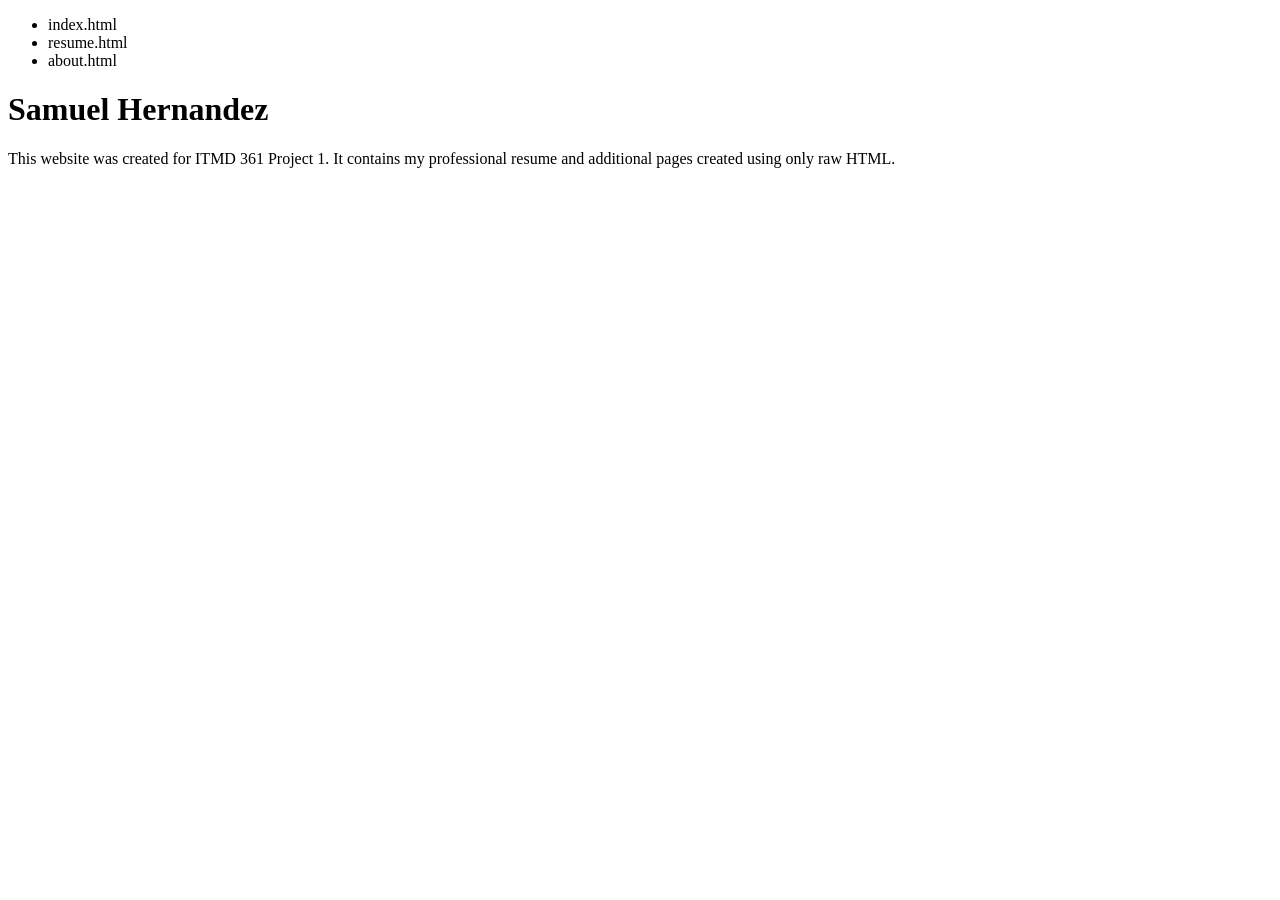
==== index.html @ 1ca79230 "Create index.html" ====
<!DOCTYPE html>
<html lang="en">
  <head>
    <meta charset="UTF-8">
    <title>Samuel Hernandez – ITMD 361 Project 1</title>
  </head>
  <body>

    <ul>
      <li>index.html</li>
      <li>resume.html</li>
      <li>about.html</li>
    </ul>

    <h1>Samuel Hernandez</h1>

    <p>
      This website was created for ITMD 361 Project 1. It contains my professional
      resume and additional pages created using only raw HTML.
    </p>

  </body>
</html>
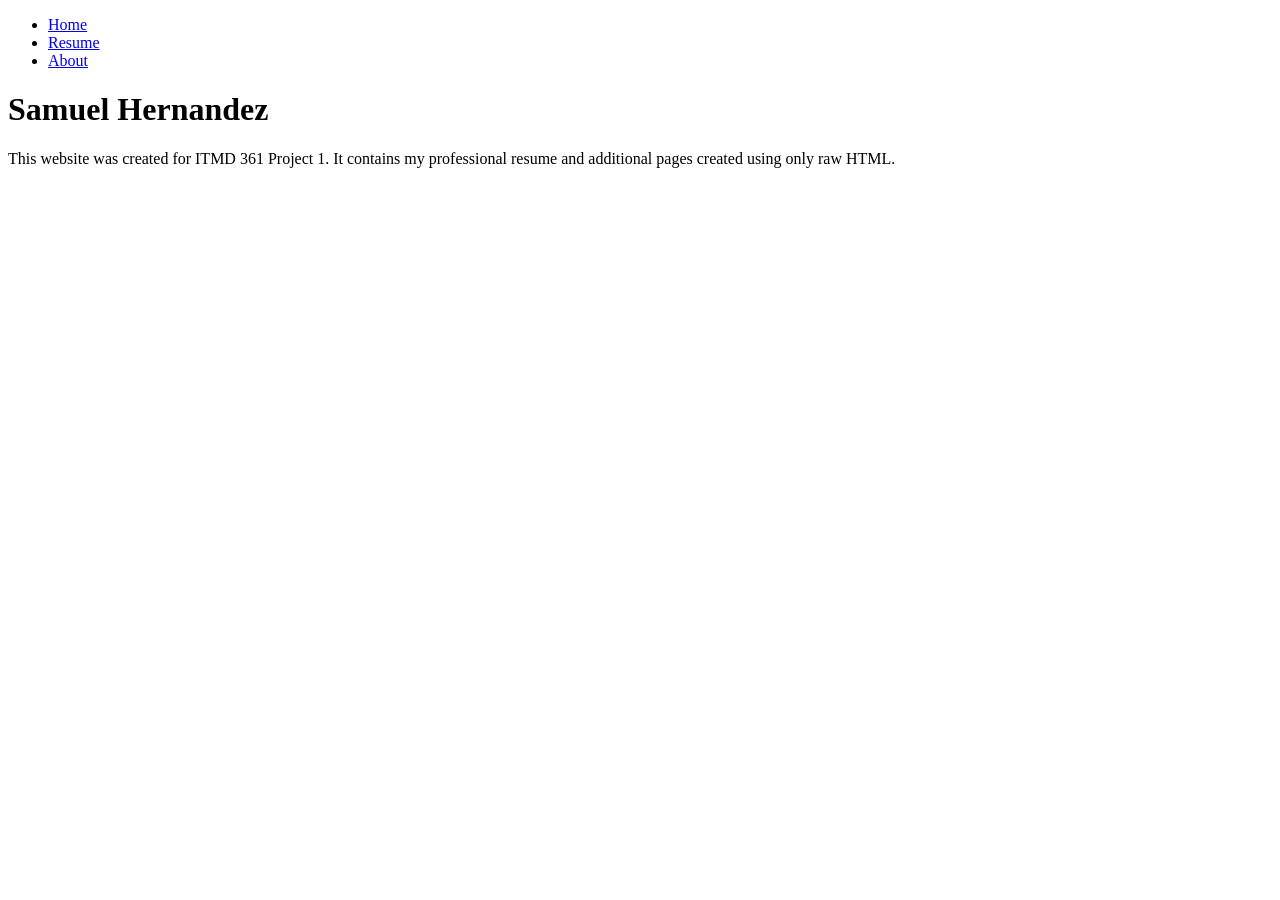
==== commit e73e06f0: "Update index.html" ====
--- a/index.html
+++ b/index.html
@@ -7,10 +7,11 @@
   <body>
 
     <ul>
-      <li>index.html</li>
-      <li>resume.html</li>
-      <li>about.html</li>
-    </ul>
+  <li><a href="index.html">Home</a></li>
+  <li><a href="resume.html">Resume</a></li>
+  <li><a href="about.html">About</a></li>
+</ul>
+
 
     <h1>Samuel Hernandez</h1>
 
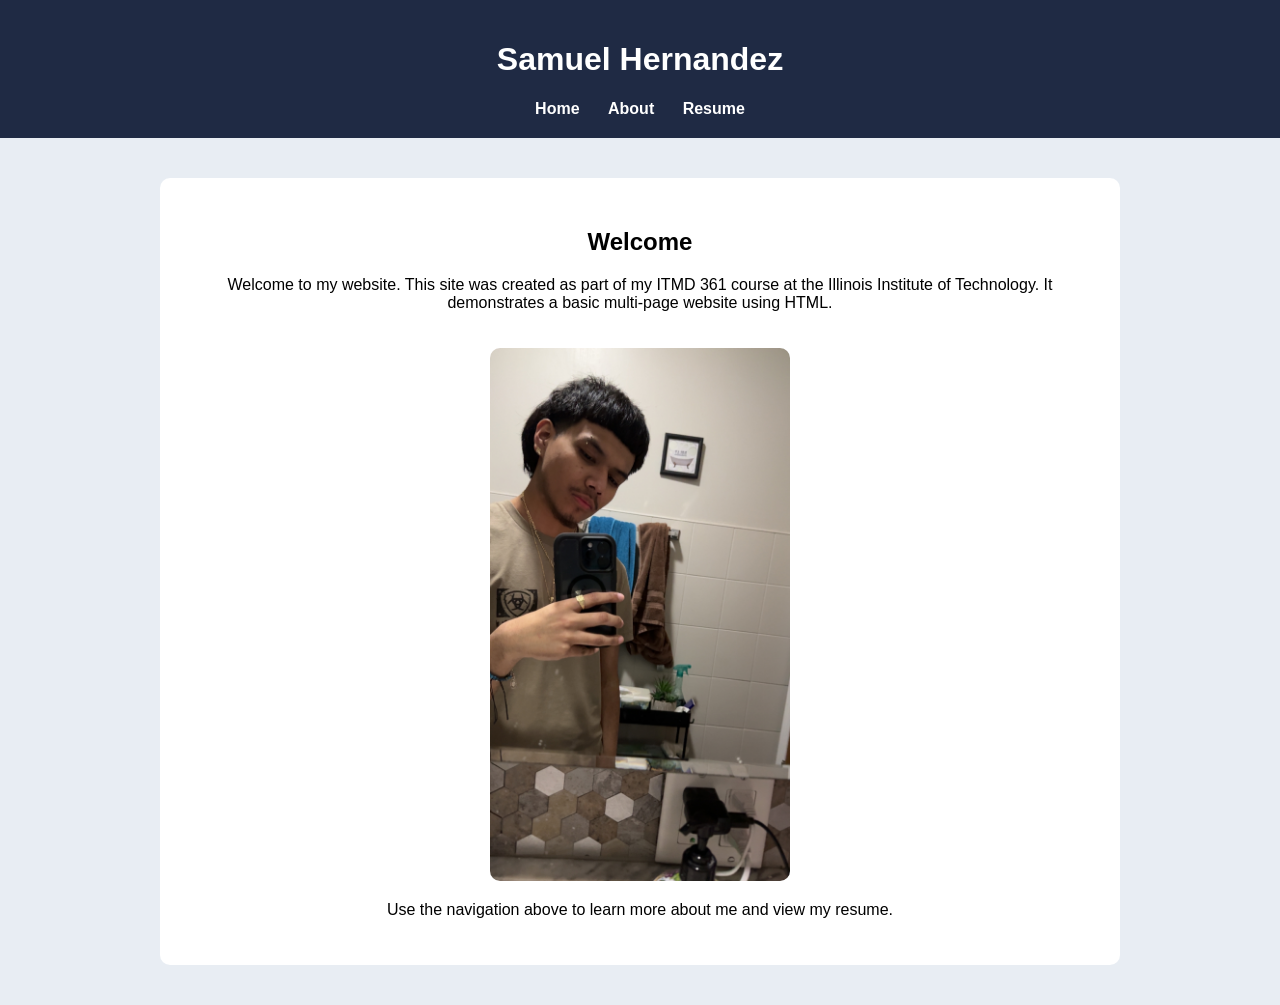
==== commit 26e3fb48: "Update index.html" ====
--- a/index.html
+++ b/index.html
@@ -1,24 +1,85 @@
 <!DOCTYPE html>
 <html lang="en">
-  <head>
-    <meta charset="UTF-8">
-    <title>Samuel Hernandez – ITMD 361 Project 1</title>
-  </head>
-  <body>
 
-    <ul>
-  <li><a href="index.html">Home</a></li>
-  <li><a href="resume.html">Resume</a></li>
-  <li><a href="about.html">About</a></li>
-</ul>
+<head>
+<meta charset="UTF-8">
+<meta name="viewport" content="width=device-width, initial-scale=1.0">
+<title>Samuel Hernandez</title>
 
+<style>
 
-    <h1>Samuel Hernandez</h1>
+body{
+font-family: Arial, sans-serif;
+background-color:#e8edf3;
+margin:0;
+}
 
-    <p>
-      This website was created for ITMD 361 Project 1. It contains my professional
-      resume and additional pages created using only raw HTML.
-    </p>
+header{
+background:#1f2a44;
+color:white;
+padding:20px;
+text-align:center;
+}
 
-  </body>
+nav a{
+color:white;
+text-decoration:none;
+margin:0 12px;
+font-weight:bold;
+}
+
+nav a:hover{
+text-decoration:underline;
+}
+
+main{
+max-width:900px;
+margin:40px auto;
+background:white;
+padding:30px;
+border-radius:10px;
+text-align:center;
+}
+
+img{
+border-radius:10px;
+margin-top:20px;
+}
+
+</style>
+
+</head>
+
+<body>
+
+<header>
+
+<h1>Samuel Hernandez</h1>
+
+<nav>
+<a href="index.html">Home</a>
+<a href="about.html">About</a>
+<a href="resume.html">Resume</a>
+</nav>
+
+</header>
+
+<main>
+
+<h2>Welcome</h2>
+
+<p>
+Welcome to my website. This site was created as part of my ITMD 361 course at the Illinois Institute of Technology.
+It demonstrates a basic multi-page website using HTML.
+</p>
+
+<img src="profile.jpg" width="300">
+
+<p>
+Use the navigation above to learn more about me and view my resume.
+</p>
+
+</main>
+
+</body>
 </html>
